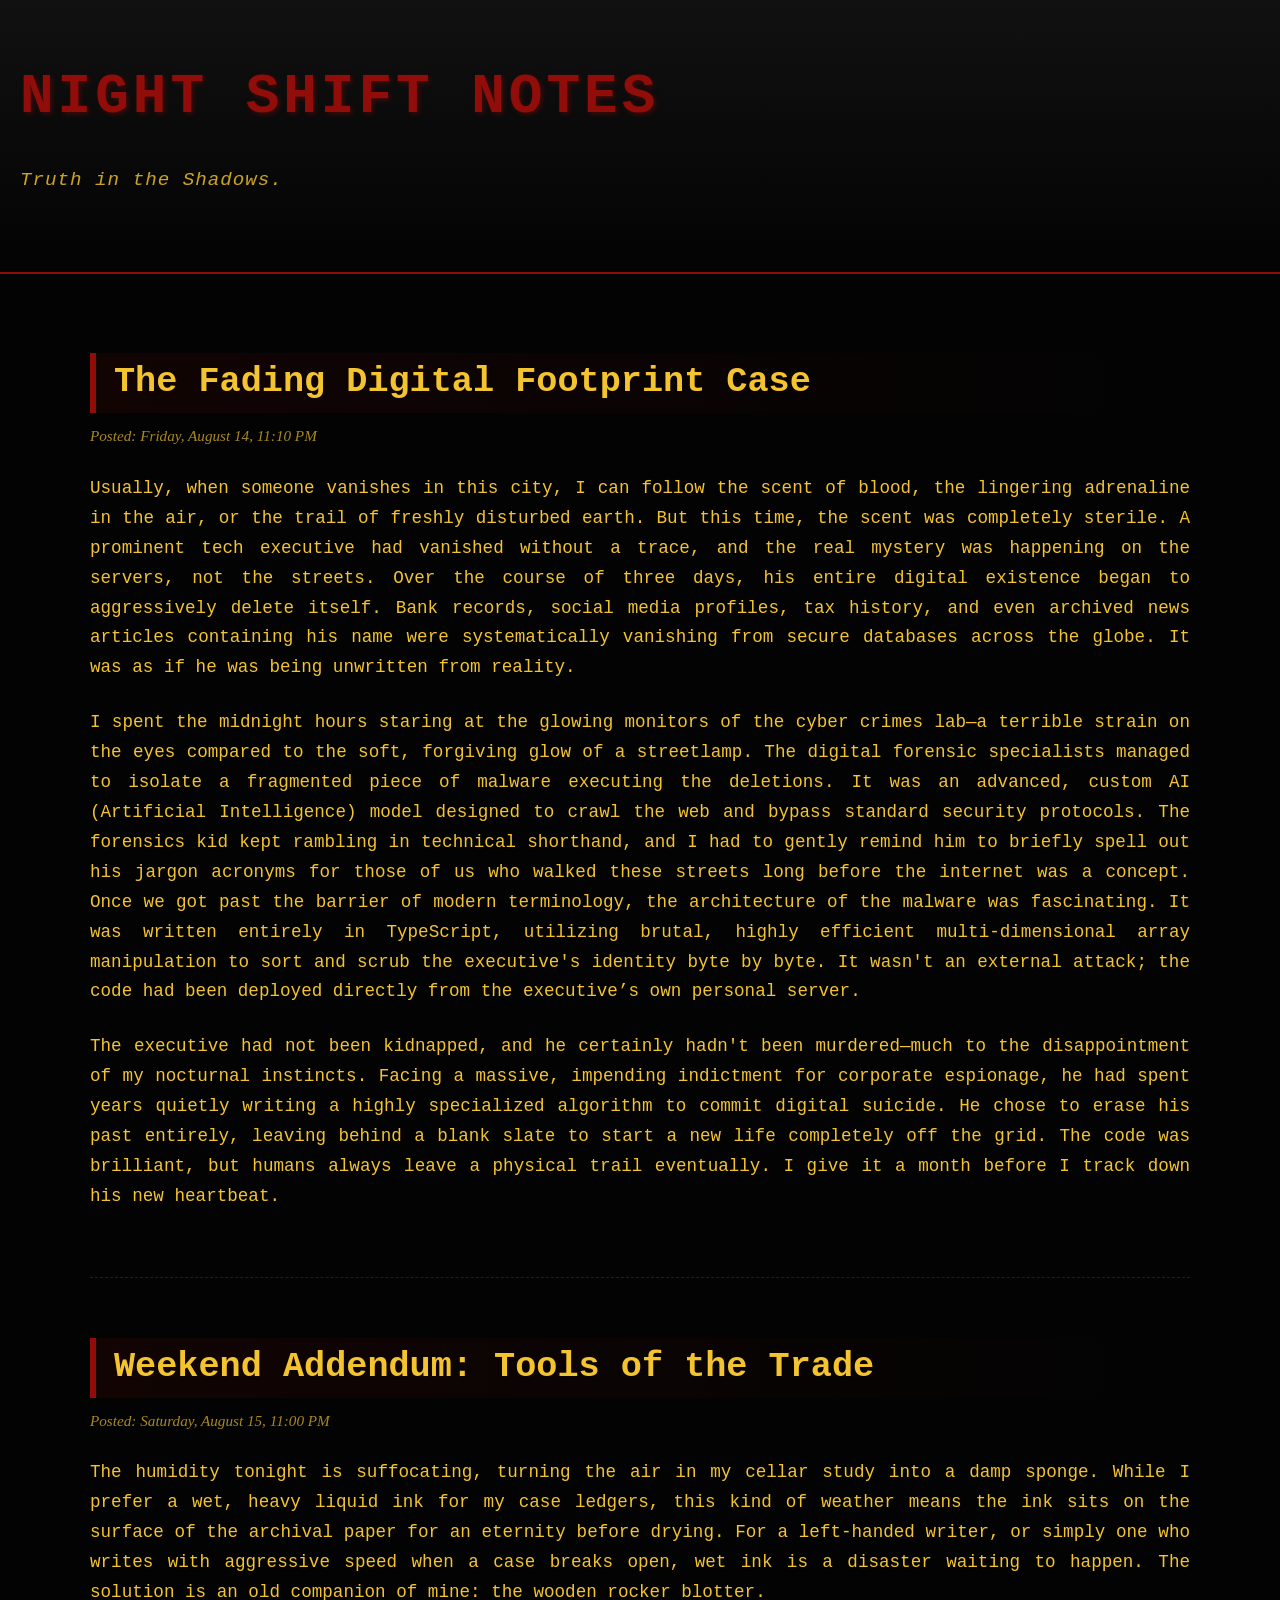
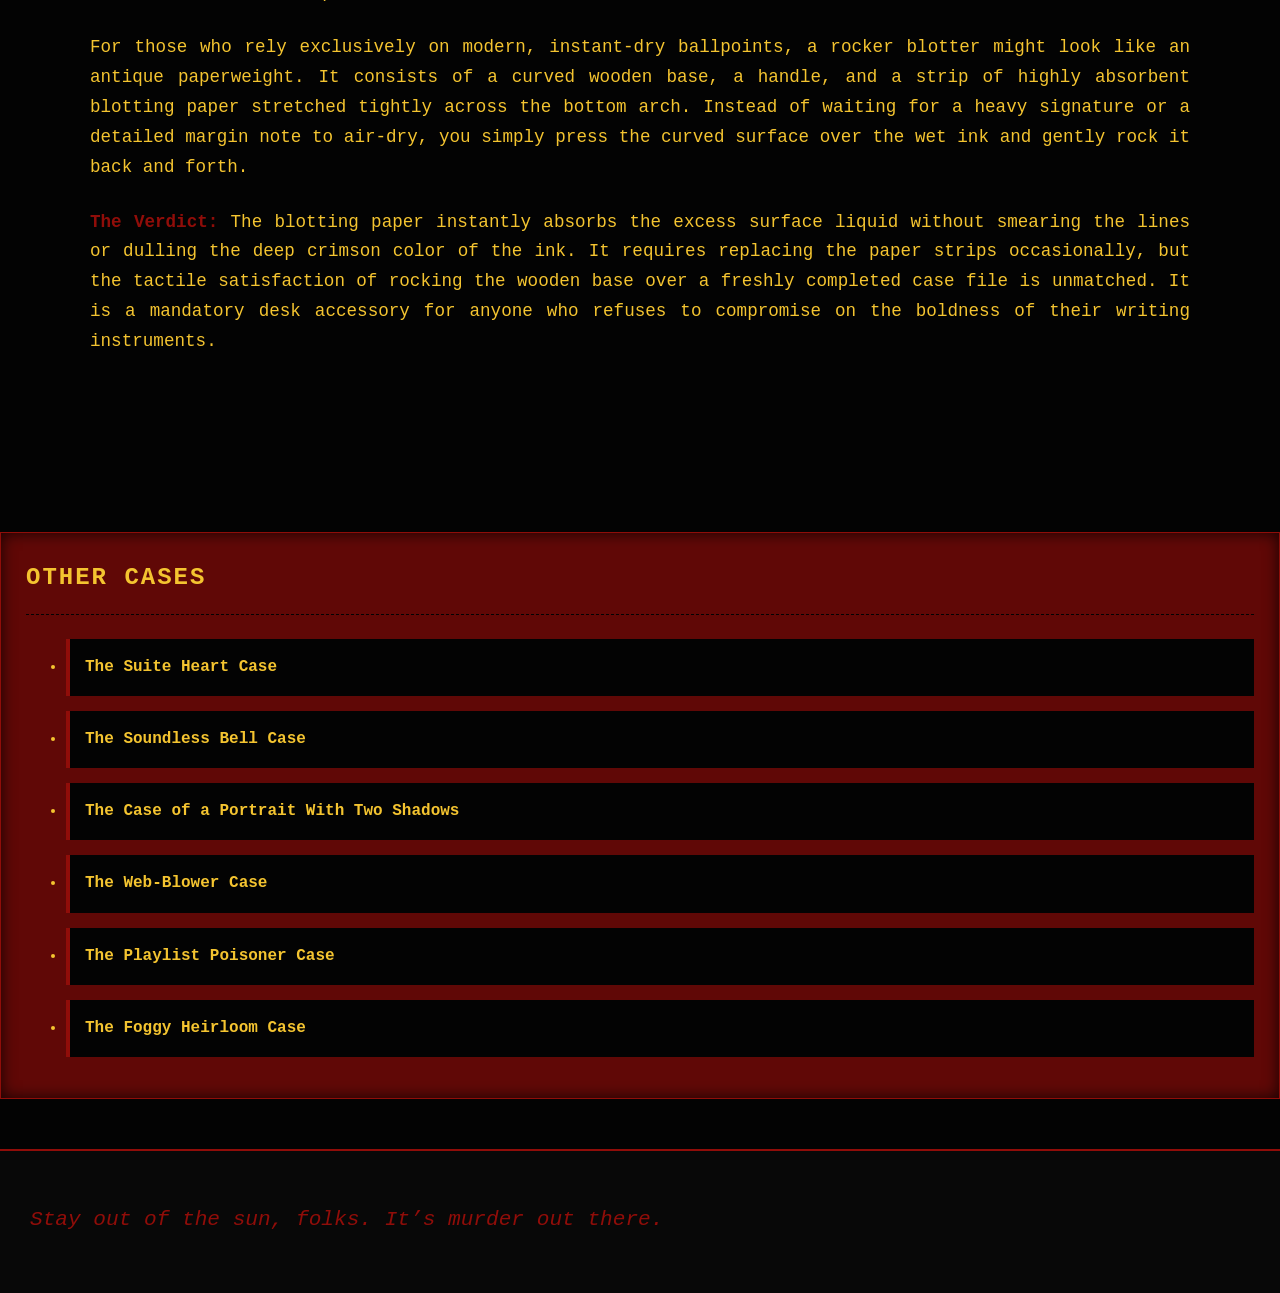
==== fading-footprint.html @ 7e2eaeba "Create fading-footprint.html" ====
<!DOCTYPE html>
<html lang="en">
<head>
    <meta charset="UTF-8">
    <meta name="viewport" content="width=device-width, initial-scale=1.0">
    <title>Night Shift Notes</title>
    <link rel="stylesheet" href="styles.css">
</head>
<body>
    <header>
        <h1>Night Shift Notes</h1>
        <p class="subtitle">Truth in the Shadows.</p>
    </header>
    <div class="content-wrapper">
        <main>
            <article class="fade-in">
                <h2>The Fading Digital Footprint Case</h2>
                <span class="date">Posted: Friday, August 14, 11:10 PM</span>
                <p>Usually, when someone vanishes in this city, I can follow the scent of blood, the lingering adrenaline in the air, or the trail of freshly disturbed earth. But this time, the scent was completely sterile. A prominent tech executive had vanished without a trace, and the real mystery was happening on the servers, not the streets. Over the course of three days, his entire digital existence began to aggressively delete itself. Bank records, social media profiles, tax history, and even archived news articles containing his name were systematically vanishing from secure databases across the globe. It was as if he was being unwritten from reality.</p>
            
                <p>I spent the midnight hours staring at the glowing monitors of the cyber crimes lab—a terrible strain on the eyes compared to the soft, forgiving glow of a streetlamp. The digital forensic specialists managed to isolate a fragmented piece of malware executing the deletions. It was an advanced, custom AI (Artificial Intelligence) model designed to crawl the web and bypass standard security protocols.

The forensics kid kept rambling in technical shorthand, and I had to gently remind him to briefly spell out his jargon acronyms for those of us who walked these streets long before the internet was a concept. Once we got past the barrier of modern terminology, the architecture of the malware was fascinating. It was written entirely in TypeScript, utilizing brutal, highly efficient multi-dimensional array manipulation to sort and scrub the executive's identity byte by byte. It wasn't an external attack; the code had been deployed directly from the executive’s own personal server.</p>
                
                <p>The executive had not been kidnapped, and he certainly hadn't been murdered—much to the disappointment of my nocturnal instincts. Facing a massive, impending indictment for corporate espionage, he had spent years quietly writing a highly specialized algorithm to commit digital suicide. He chose to erase his past entirely, leaving behind a blank slate to start a new life completely off the grid. The code was brilliant, but humans always leave a physical trail eventually. I give it a month before I track down his new heartbeat.</p>
            </article>
    
            <article class="fade-in">
                <h2>Weekend Addendum: Tools of the Trade</h2>
                <span class="date">Posted: Saturday, August 15, 11:00 PM</span>
                <p>The humidity tonight is suffocating, turning the air in my cellar study into a damp sponge. While I prefer a wet, heavy liquid ink for my case ledgers, this kind of weather means the ink sits on the surface of the archival paper for an eternity before drying. For a left-handed writer, or simply one who writes with aggressive speed when a case breaks open, wet ink is a disaster waiting to happen. The solution is an old companion of mine: the wooden rocker blotter.</p>
                
                <p>For those who rely exclusively on modern, instant-dry ballpoints, a rocker blotter might look like an antique paperweight. It consists of a curved wooden base, a handle, and a strip of highly absorbent blotting paper stretched tightly across the bottom arch. Instead of waiting for a heavy signature or a detailed margin note to air-dry, you simply press the curved surface over the wet ink and gently rock it back and forth.</p>
                
                <p><strong>The Verdict:</strong> The blotting paper instantly absorbs the excess surface liquid without smearing the lines or dulling the deep crimson color of the ink. It requires replacing the paper strips occasionally, but the tactile satisfaction of rocking the wooden base over a freshly completed case file is unmatched. It is a mandatory desk accessory for anyone who refuses to compromise on the boldness of their writing instruments.</p>
            </article>
        </main>
    </div>
     <aside class="posts-sidebar">
        <h3>Other Cases</h3>
        <ul class="case-list">
            <li><a href="" class="case-link">The Suite Heart Case</a></li>
            <li><a href="soundless-bell.html" class="case-link">The Soundless Bell Case</a></li>
            <li><a href="two-shadows.html" class="case-link">The Case of a Portrait With Two Shadows</a></li>
            <li><a href="index.html" class="case-link">The Web-Blower Case</a></li>
            <li><a href="" class="case-link">The Playlist Poisoner Case</a></li>
            <li><a href="" class="case-link">The Foggy Heirloom Case</a></li>
        </ul>
    </aside>
    <footer>
        <p>Stay out of the sun, folks. It’s murder out there.</p>
    </footer>
    <script src="script.js"></script>
</body>
</html>
---- styles.css ----
/* Night Shift Notes CSS */
:root {
    --bg-color: #030303; /* Almost absolute black */
    --text-color: #F4C430; /* Saffron/Gold */
    --accent-color: #900D09; /* Deep Crimson/Blood Red */
    --border-color: #1f1f1f;
}

body {
    background-color: var(--bg-color);
    color: var(--text-color);
    font-family: 'Courier New', Courier, monospace; /* Typewriter feel */
    margin: 0;
    padding: 0;
    line-height: 1.7;
}

/* Header Styling */
header {
    text-align: left;
    padding: 50px 20px;
    border-bottom: 2px solid var(--accent-color);
    background: linear-gradient(180deg, #111, var(--bg-color));
}

h1 {
    color: var(--accent-color);
    font-size: 3.5em;
    margin-bottom: 10px;
    margin-top: 0;
    text-transform: uppercase;
    letter-spacing: 4px;
    text-shadow: 2px 2px 5px rgba(144, 13, 9, 0.4);
}

.subtitle {
    font-size: 1.2em;
    font-style: italic;
    color: #cca424; /* Muted gold */
    letter-spacing: 1px;
}

/* Main Content Styling */

/* Update Main Layout */
.content-wrapper {
    display: flex;
    max-width: 1100px;
    margin: 50px auto;
    padding: 0 25px;
    gap: 40px;
    align-items: flex-start;
}

main {
    flex: 3; /* Takes up more space than the sidebar */
}

/* Article & Typography */
article {
    margin-bottom: 60px;
    padding-bottom: 40px;
    border-bottom: 1px dashed var(--border-color);
}

article:last-of-type {
    border-bottom: none;
}

h2 {
    font-size: 2.2em;
    color: var(--text-color);
    border-left: 6px solid var(--accent-color);
    padding-left: 18px;
    margin-bottom: 10px;
    background: linear-gradient(90deg, rgba(144,13,9,0.1) 0%, transparent 100%);
}

.date {
    font-style: italic;
    color: #a88820; /* Darker, subdued gold */
    font-size: 0.95em;
    display: block;
    margin-bottom: 25px;
    font-family: 'Georgia', serif;
}

p {
    margin-bottom: 25px;
    text-align: justify;
    font-size: 1.1em;
}

strong {
    color: var(--accent-color);
}

/* Footer Styling */
footer {
    text-align: center;
    padding: 30px;
    border-top: 2px solid var(--accent-color);
    font-style: italic;
    margin-top: 50px;
    background-color: #080808;
    color: var(--accent-color);
    font-size: 1.2em;
}

/* Scroll Animation Classes */
.fade-in {
    opacity: 0;
    transform: translateY(30px);
    transition: opacity 1s ease-out, transform 1s ease-out;
}

.fade-in.visible {
    opacity: 1;
    transform: translateY(0);
}

/* Custom Scrollbar for Atmosphere */
::-webkit-scrollbar {
    width: 10px;
}
::-webkit-scrollbar-track {
    background: var(--bg-color);
}
::-webkit-scrollbar-thumb {
    background: var(--accent-color);
}
::-webkit-scrollbar-thumb:hover {
    background: #600806;
}

.posts-sidebar {
    flex: 1; /* Takes up less space than main content */
    background: #600806; /* Darker red bg */
    padding: 25px;
    border: 1px solid var(--accent-color);
    box-shadow: inset 0 0 15px rgba(0, 0, 0, 0.8);
}

.posts-sidebar h3 {
    color: var(--text-color);
    margin-top: 0;
    border-bottom: 1px dashed var(--bg-color);
    padding-bottom: 15px;
    font-size: 1.5em;
    text-transform: uppercase;
    letter-spacing: 2px;
}

/*
.case-list {
    display: block;
    background: var(--bg-color);
    color: var(--text-color);
    font-size: 1.1em;
    border: 1px var(--text-color);
    border-radius: 4px 8px 8px 8px;
    padding: 19px 15px 19px 15px;
    margin: 8px 4px 6px 4px;
}
*/

.case-link {
    display: block;
    background-color: var(--bg-color); /* Black boxes */
    color: var(--text-color); /* Gold text */
    padding: 15px;
    margin-bottom: 15px;
    text-decoration: none;
    border-left: 4px solid var(--accent-color);
    font-weight: bold;
    transition: background-color 0.3s ease, color 0.3s ease;
}

.case-link:hover {
    background-color: var(--accent-color); /* Turns red on hover */
    color: var(--bg-color); /* Text turns black on hover for readability */
    border-left: 4px solid var(--text-color); /* Border turns gold on hover */
}

/* Responsive Layout */
@media (max-width: 850px) {
    .content-wrapper {
        flex-direction: column;
    }
    
    .posts-sidebar {
        width: 100%;
        box-sizing: border-box;
    }
}
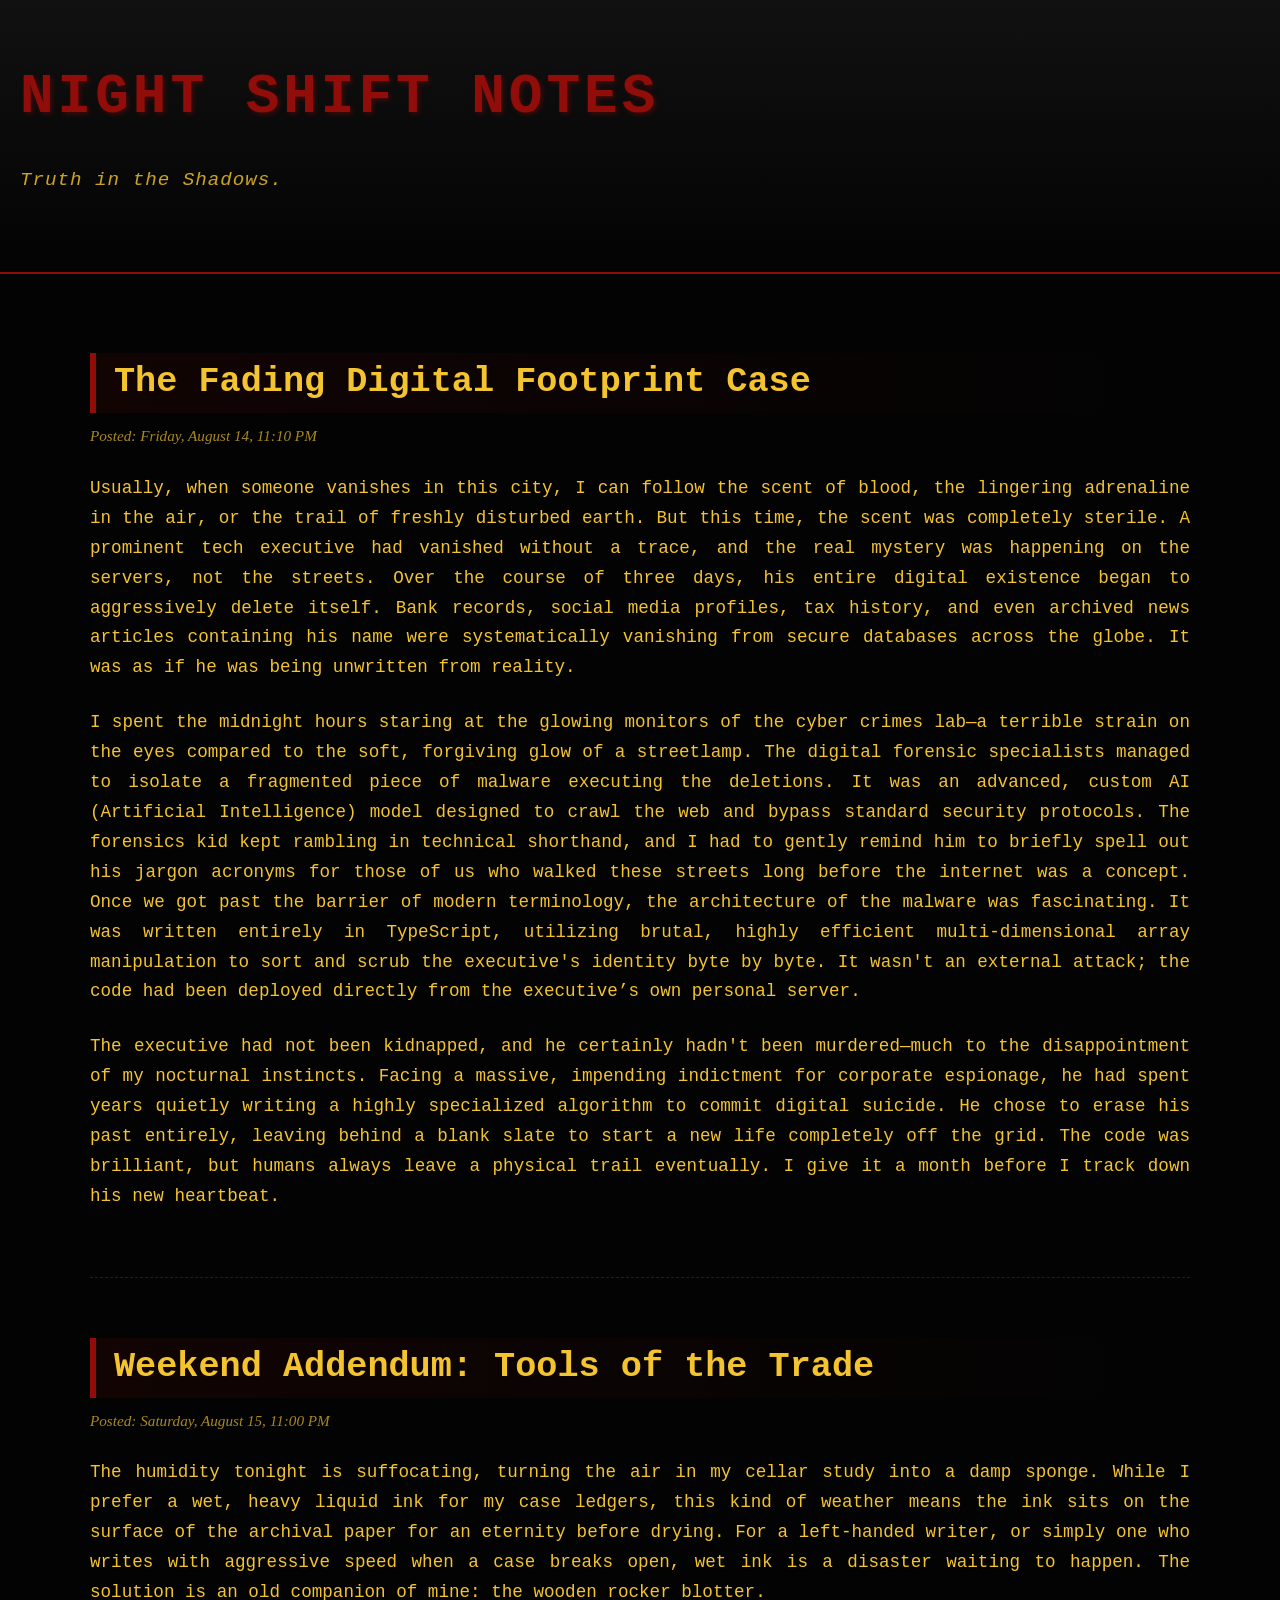
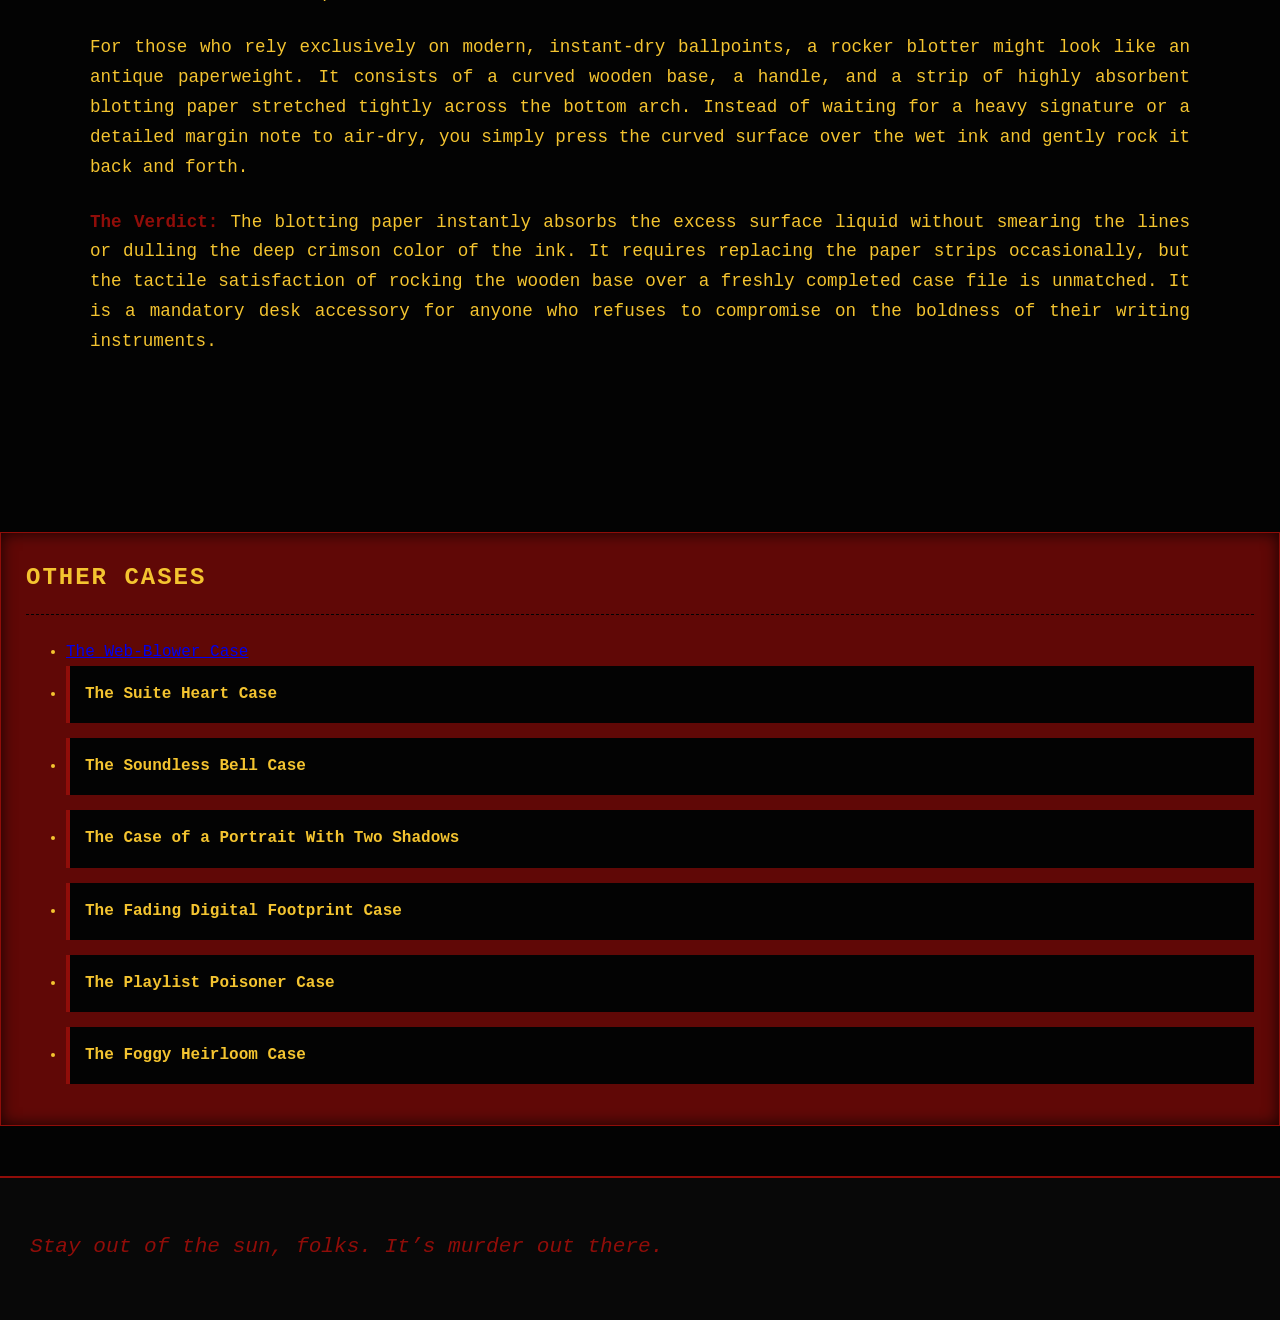
==== commit 608a7b24: "Update fading-footprint.html" ====
--- a/fading-footprint.html
+++ b/fading-footprint.html
@@ -39,12 +39,13 @@
      <aside class="posts-sidebar">
         <h3>Other Cases</h3>
         <ul class="case-list">
-            <li><a href="" class="case-link">The Suite Heart Case</a></li>
+            <li><a href="index.html">The Web-Blower Case</a></li>
+            <li><a href="suite-heart.html" class="case-link">The Suite Heart Case</a></li>
             <li><a href="soundless-bell.html" class="case-link">The Soundless Bell Case</a></li>
             <li><a href="two-shadows.html" class="case-link">The Case of a Portrait With Two Shadows</a></li>
-            <li><a href="index.html" class="case-link">The Web-Blower Case</a></li>
-            <li><a href="" class="case-link">The Playlist Poisoner Case</a></li>
-            <li><a href="" class="case-link">The Foggy Heirloom Case</a></li>
+            <li><a href="fading-footprint.html" class="case-link">The Fading Digital Footprint Case</a></li>
+            <li><a href="playlist-poisoner.html" class="case-link">The Playlist Poisoner Case</a></li>
+            <li><a href="foggy-heirloom.html" class="case-link">The Foggy Heirloom Case</a></li>
         </ul>
     </aside>
     <footer>
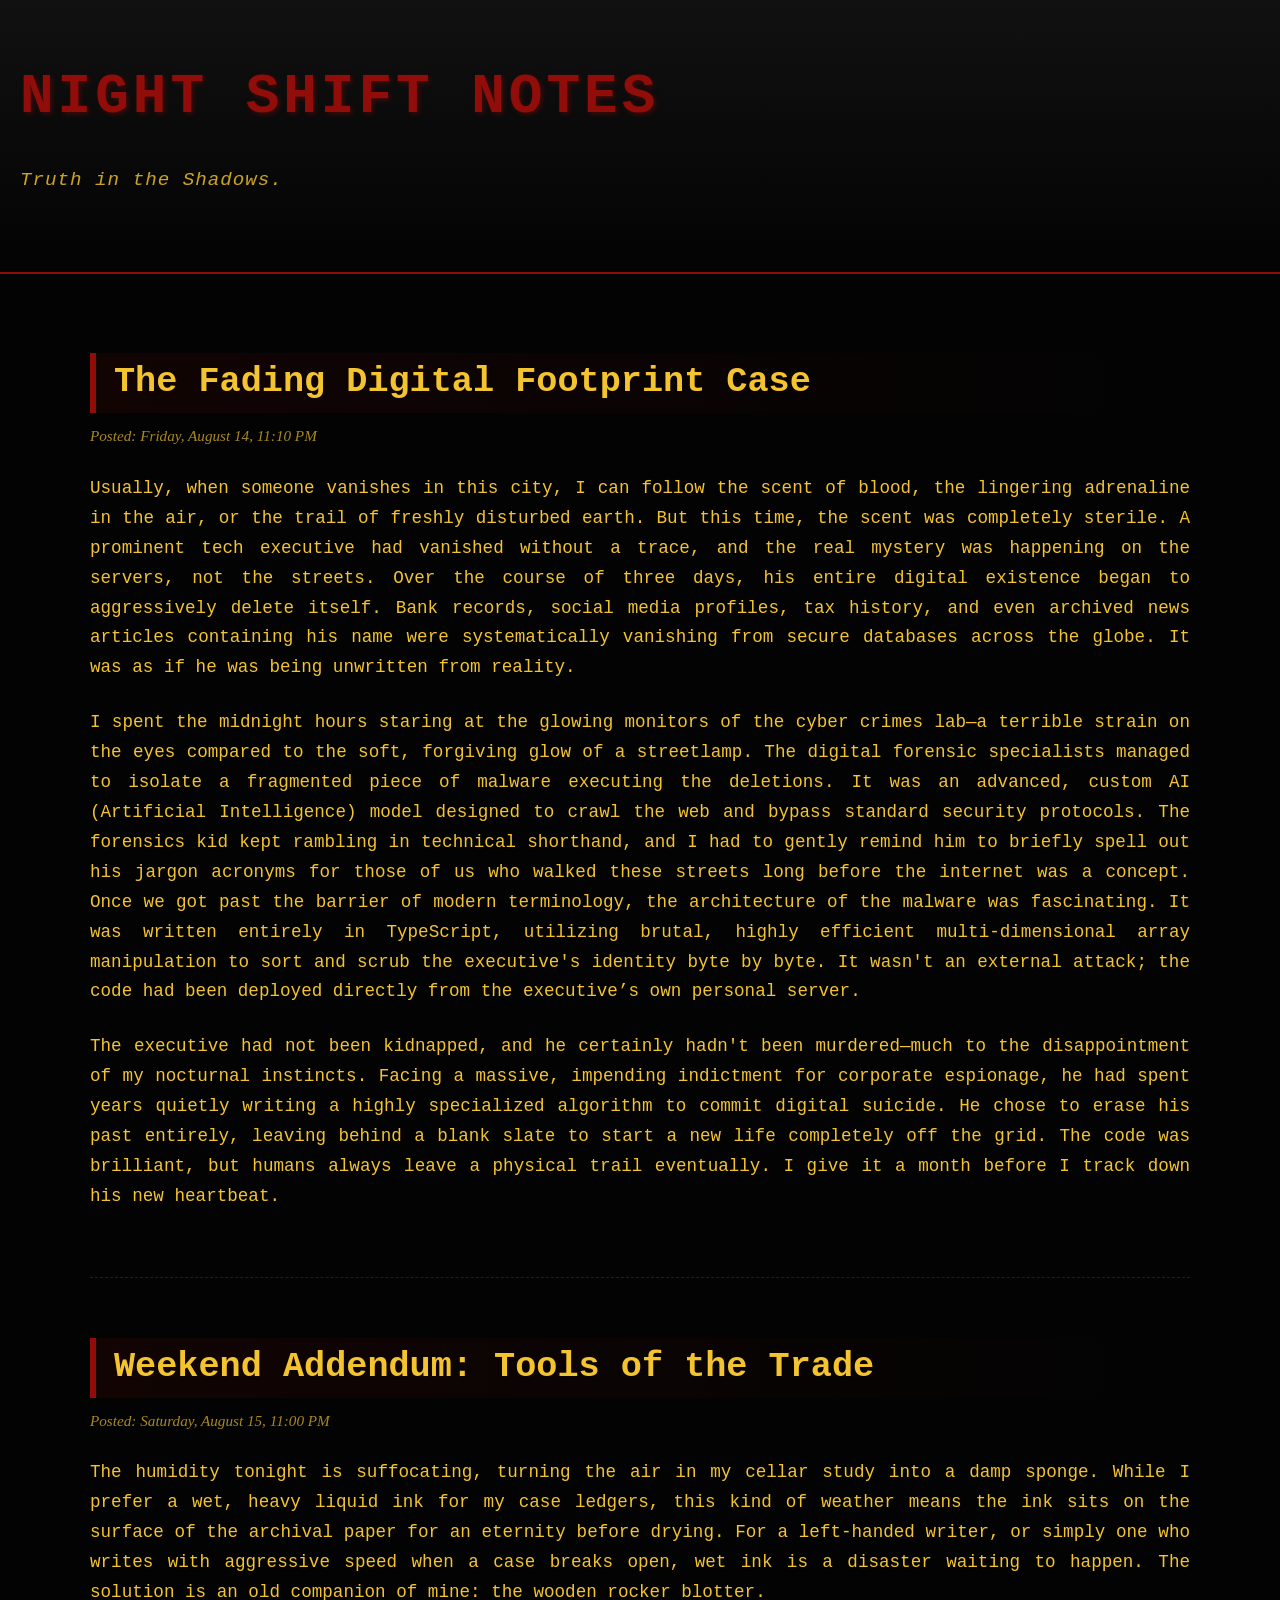
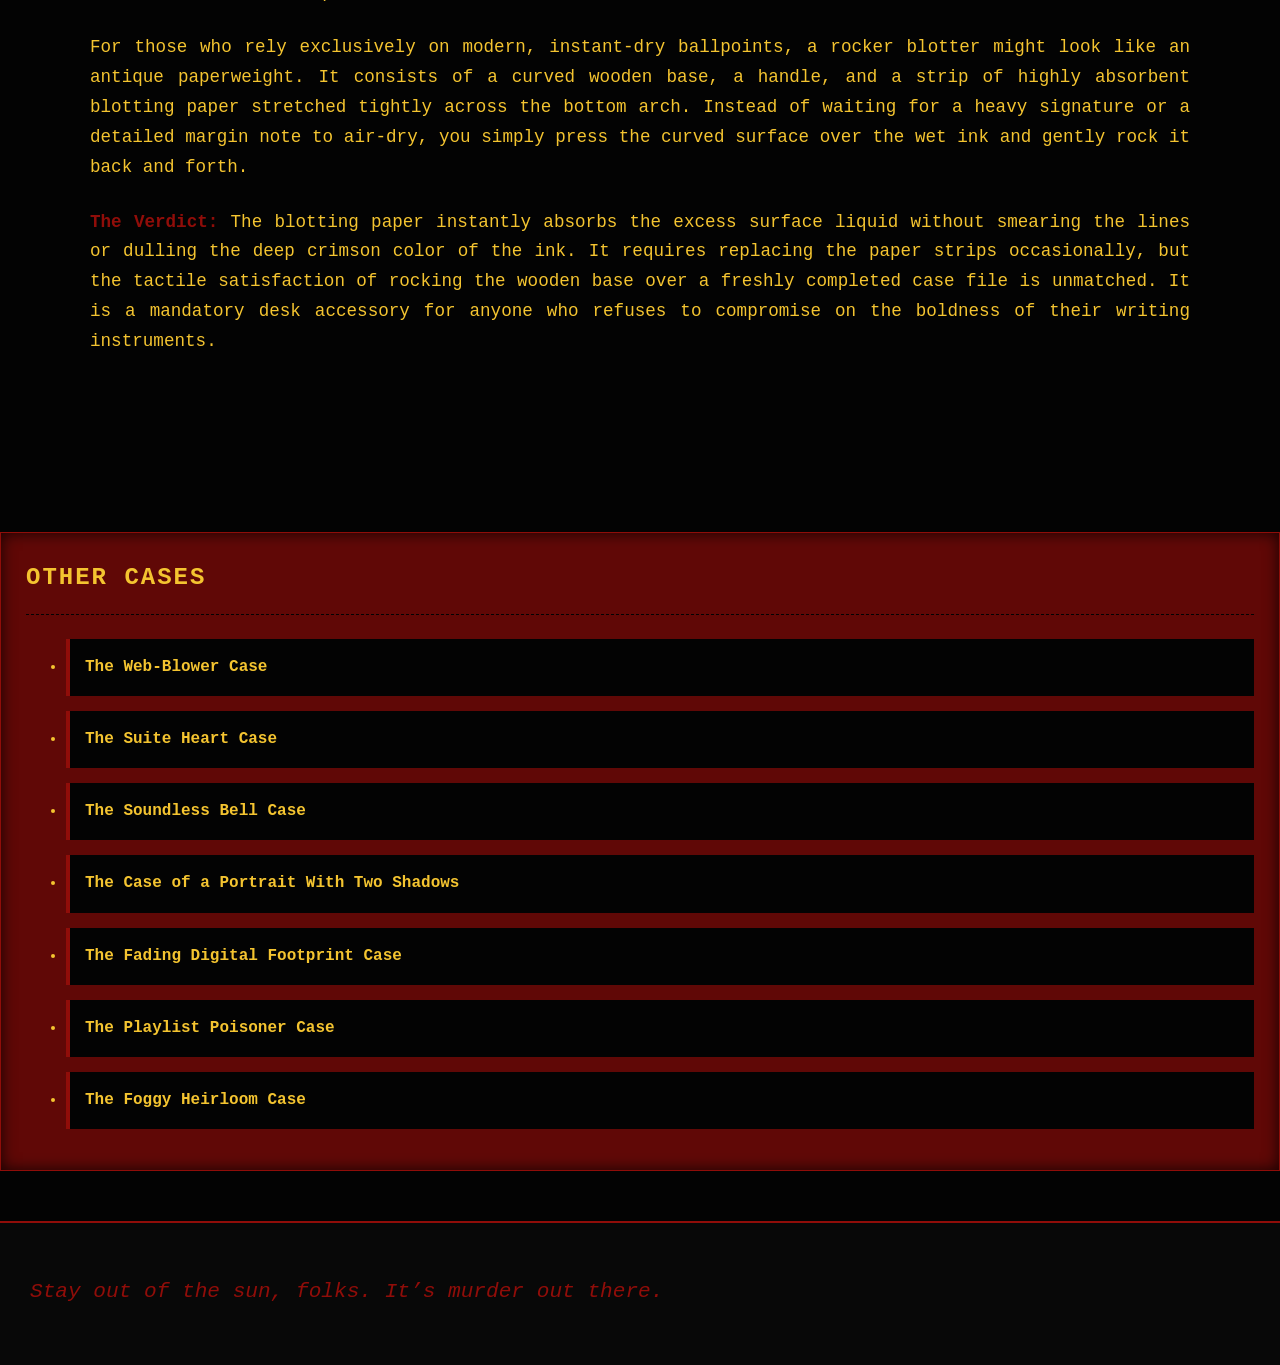
==== commit 00f8632d: "Update fading-footprint.html" ====
--- a/fading-footprint.html
+++ b/fading-footprint.html
@@ -39,7 +39,7 @@
      <aside class="posts-sidebar">
         <h3>Other Cases</h3>
         <ul class="case-list">
-            <li><a href="index.html">The Web-Blower Case</a></li>
+            <li><a href="index.html" class="case-link">The Web-Blower Case</a></li>
             <li><a href="suite-heart.html" class="case-link">The Suite Heart Case</a></li>
             <li><a href="soundless-bell.html" class="case-link">The Soundless Bell Case</a></li>
             <li><a href="two-shadows.html" class="case-link">The Case of a Portrait With Two Shadows</a></li>
--- a/styles.css
+++ b/styles.css
@@ -182,6 +182,19 @@
     border-left: 4px solid var(--text-color); /* Border turns gold on hover */
 }
 
+/* Ghostly Purple for Visited Links */
+.case-link:visited {
+    color: #8980a8;
+    background-color: var(--accent-color);
+    border-left: 4px solid var(--text-color);
+}
+
+/* Keep hover behavior consistent for visited links */
+.case-link:visited:hover {
+    color: var(--bg-color);
+    background-color: var(--accent-color);
+}
+
 /* Responsive Layout */
 @media (max-width: 850px) {
     .content-wrapper {
